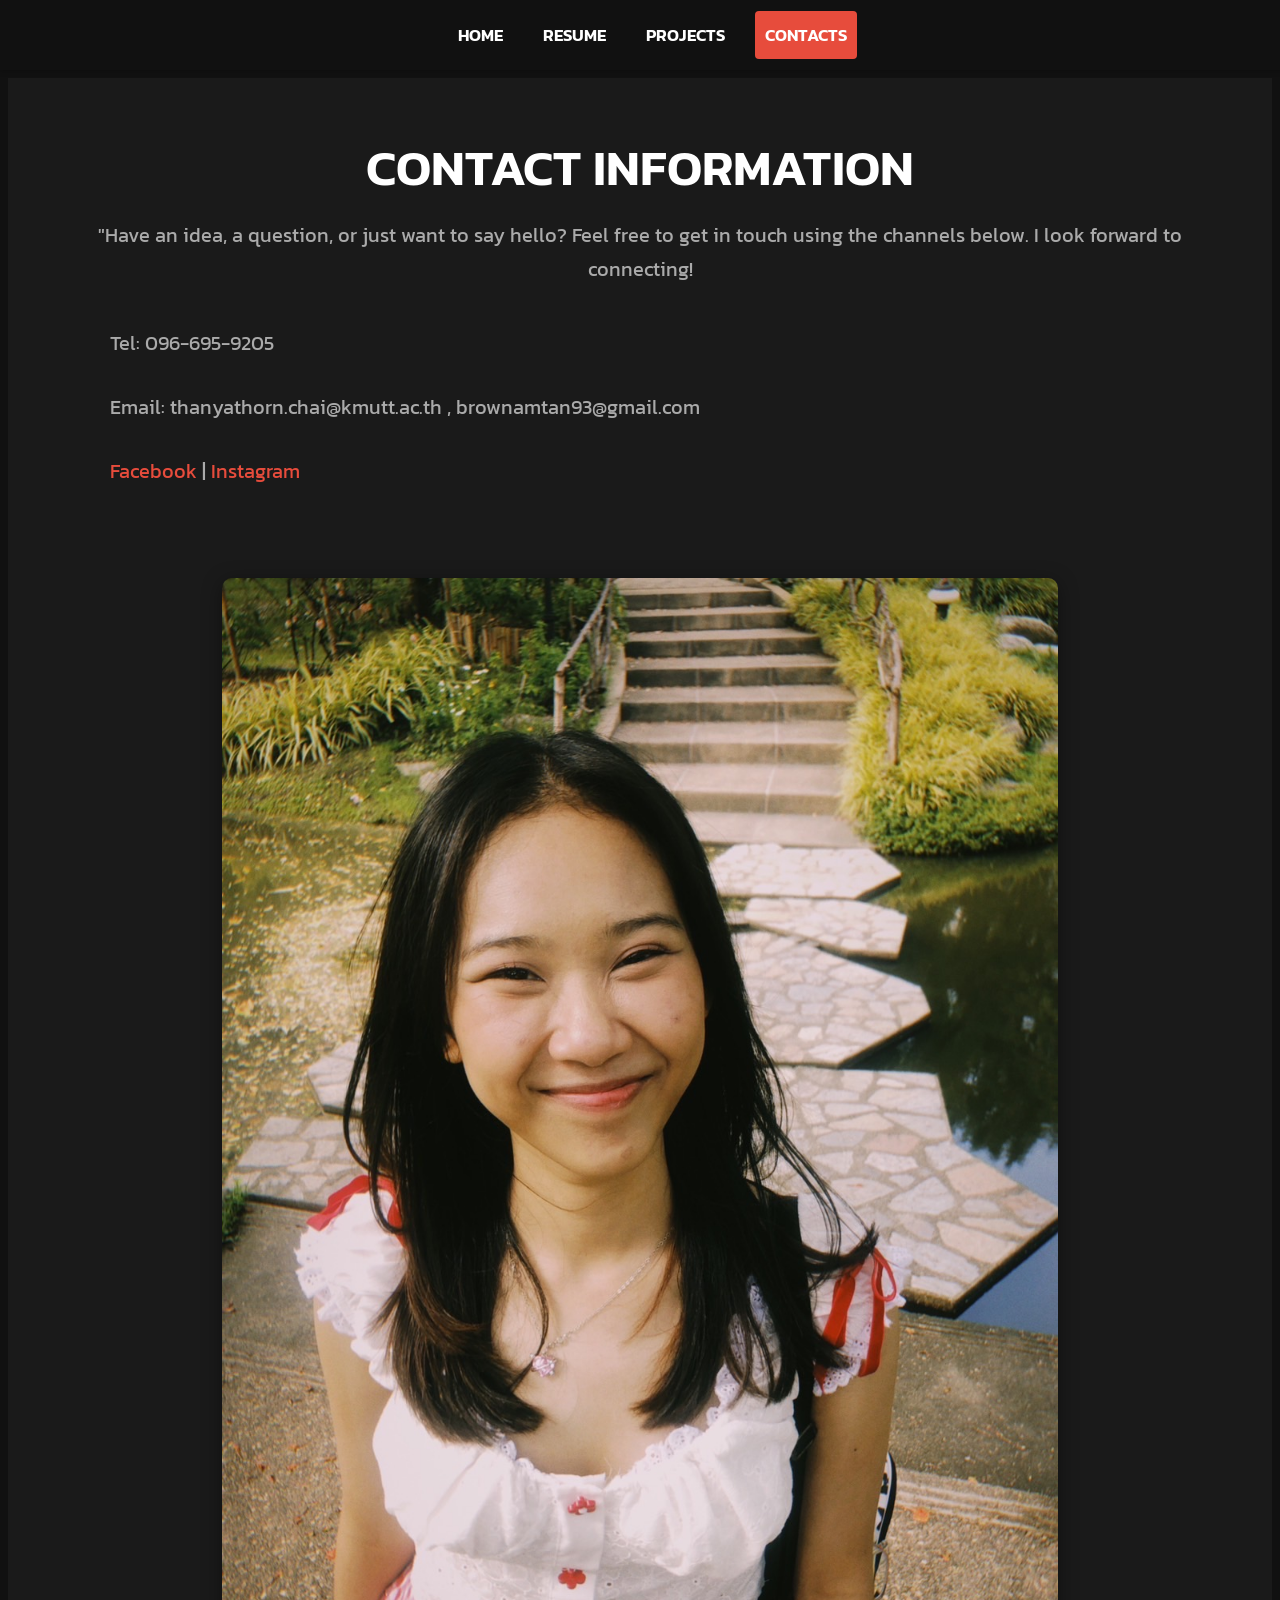
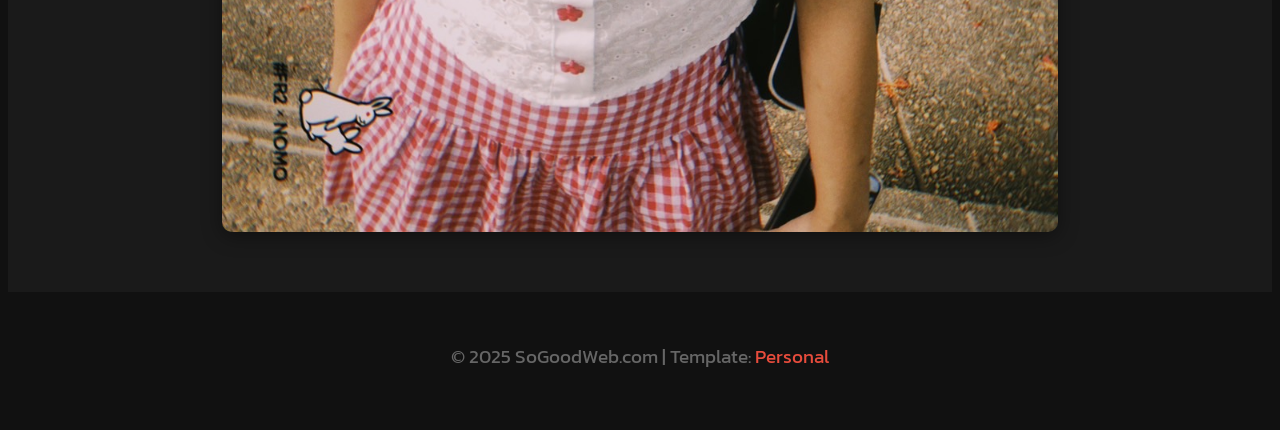
==== contacts.html @ 7aa53b17 "Add files via upload" ====
<!DOCTYPE html>
<html>
<head>
    <meta charset='utf-8'>
    <meta http-equiv='X-UA-Compatible' content='IE=edge'>
    <title>Contact Thanyathorn</title>
    <meta name='viewport' content='width=device-width, initial-scale=1'>
    <link rel='stylesheet' type='text/css' media='screen' href='main.css'>
    <link rel='stylesheet' href='fontawesome-all.min.css'>
    <script src="https://code.jquery.com/jquery-3.6.0.min.js"></script>
</head>
<body class="is-preload">
    <nav id="nav">
        <h1>MDT312 Web Program</h1>
        <ul>
            <li><a href="index.html">Home</a></li>
            <li><a href="index.html#resume-section">Resume</a></li>
            <li><a href="project.html">Projects</a></li>
            <li class="active"><a href="contacts.html">Contacts</a></li>
        </ul>
    </nav>
    
    <div id="wrapper">
        
        <div id="main" style="padding: 0;"> 
            <div class="contact-container">
                
                <div class="contact-info">
                    <h2>Contact Information</h2>
                    <p>"Have an idea, a question, or just want to say hello? Feel free to get in touch using the channels below. I look forward to connecting!</p>
                    <div class="contact-detail">
                        <i class="fas fa-phone-alt"></i>
                        <p>Tel: 096-695-9205</p>
                    </div>
                    <div class="contact-detail">
                        <i class="fas fa-envelope"></i>
                        <p>Email: thanyathorn.chai@kmutt.ac.th , brownamtan93@gmail.com</p>
                    </div>
                    <div class="contact-detail">
                        <i class="fas fa-link"></i>
                        <p>
                            <a href="https://www.facebook.com/thanyathorn.namtan/">Facebook</a> | 
                            <a href="https://www.instagram.com/tnyxck_nn/?hl=th">Instagram</a>
                        </p>
                    </div>
                </div>
                <div class="contact-form-area">
                    <img src="namtan1.JPG" alt="Thanyathorn Chaiyaphonthanakan Portrait">
                </div>
            </div>
        </div>
        
       <footer id="footer">
            <p>&copy; 2025 SoGoodWeb.com | Template: <a href="https://www.sogoodweb.com/Template/Detail/520" target="_blank">Personal</a></p>
        </footer>

    </div>
    <script src="main.js"></script>
</body>
</html>
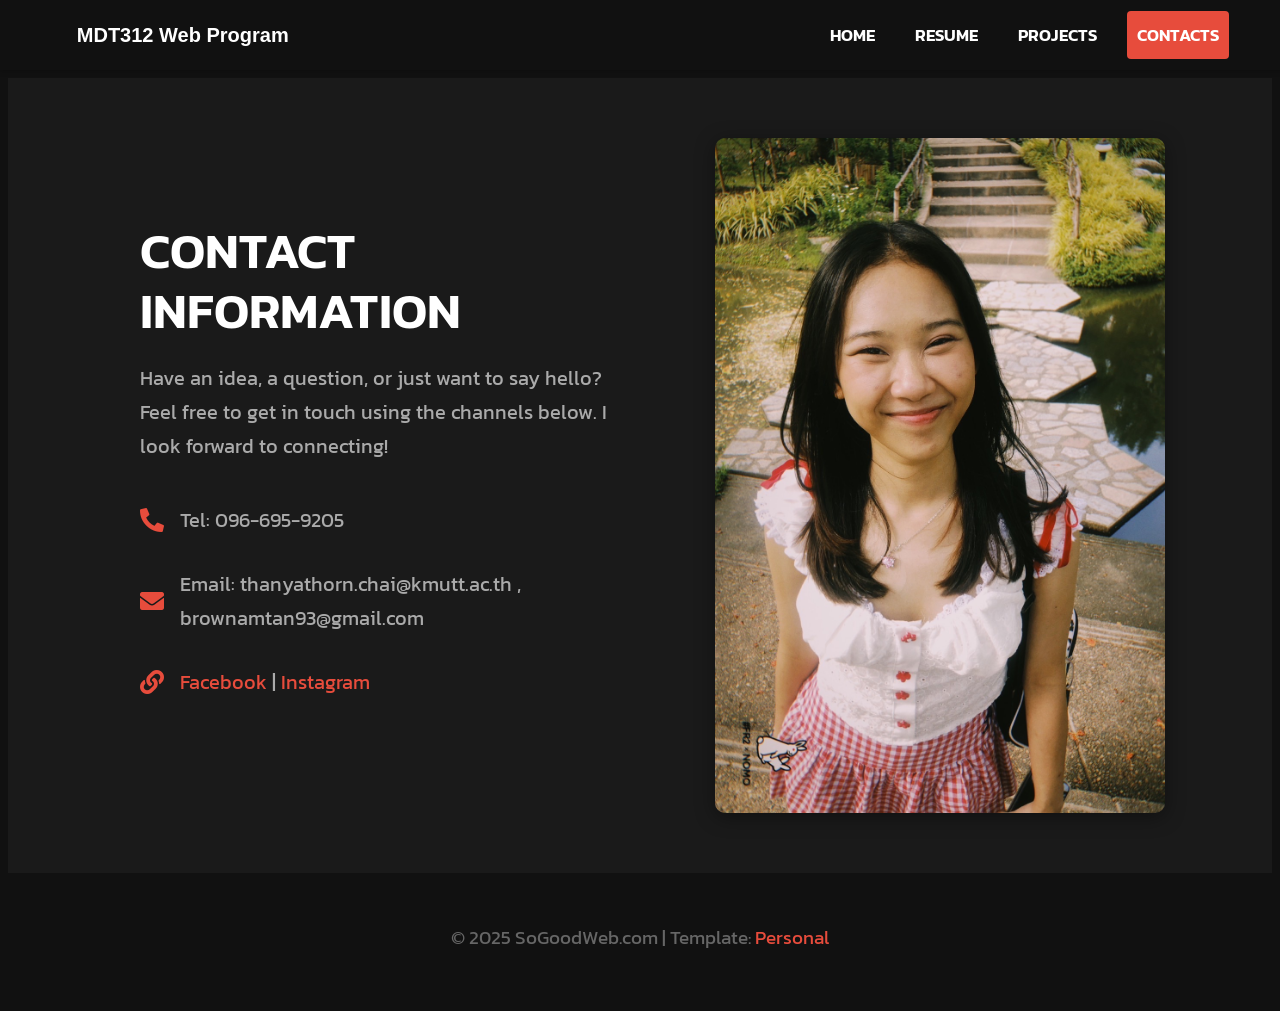
==== commit d9d70452: "Fix layout bugs and update the Home page - Load Font Awesome from cdnjs (fontawesome-all.min.css was" ====
--- a/contacts.html
+++ b/contacts.html
@@ -6,7 +6,7 @@
     <title>Contact Thanyathorn</title>
     <meta name='viewport' content='width=device-width, initial-scale=1'>
     <link rel='stylesheet' type='text/css' media='screen' href='main.css'>
-    <link rel='stylesheet' href='fontawesome-all.min.css'>
+    <link rel='stylesheet' href='https://cdnjs.cloudflare.com/ajax/libs/font-awesome/5.15.4/css/all.min.css'>
     <script src="https://code.jquery.com/jquery-3.6.0.min.js"></script>
 </head>
 <body class="is-preload">
@@ -27,7 +27,7 @@
                 
                 <div class="contact-info">
                     <h2>Contact Information</h2>
-                    <p>"Have an idea, a question, or just want to say hello? Feel free to get in touch using the channels below. I look forward to connecting!</p>
+                    <p>Have an idea, a question, or just want to say hello? Feel free to get in touch using the channels below. I look forward to connecting!</p>
                     <div class="contact-detail">
                         <i class="fas fa-phone-alt"></i>
                         <p>Tel: 096-695-9205</p>
--- a/main.css
+++ b/main.css
@@ -0,0 +1,373 @@
+/* main.css: Final Version with Contact Image Fix */
+@import url("https://fonts.googleapis.com/css2?family=Kanit:wght@300;400;600;700&display=swap");
+
+:root {
+    --primary-color: #e74c3c;
+    --accent-color: #f39c12;
+    --bg-dark-main: #1a1a1a;
+    --bg-dark-body: #111111;
+    --text-light: #ffffff;
+    --text-muted: #aaaaaa;
+    --nav-height: 70px;
+}
+
+/* Reset & Basic */
+html { box-sizing: border-box; font-size: 20px; }
+body {
+    line-height: 1.7;
+    font-family: 'Kanit', sans-serif;
+    color: var(--text-light);
+    background-color: var(--bg-dark-body);
+    padding-top: var(--nav-height);
+}
+a { color: var(--primary-color); text-decoration: none; transition: all 0.2s; }
+a:hover { color: var(--text-light); }
+h1, h2, h3, h4 {
+    font-family: 'Kanit', sans-serif;
+    font-weight: 600;
+    margin: 0 0 16px 0;
+    color: var(--text-light);
+}
+h1 { font-size: 44px; }
+h2 {
+    font-size: 32px;
+    border-bottom: none;
+    padding-bottom: 0;
+    text-transform: uppercase;
+}
+p { font-size: 19px; }
+
+/* Wrapper and Main Content Layout */
+#wrapper {
+    max-width: none;
+    margin: 0;
+    box-shadow: none;
+    background-color: var(--bg-dark-main);
+    min-height: calc(100vh - var(--nav-height));
+}
+#main {
+    padding: 40px 5%;
+    max-width: 1200px;
+    margin: 0 auto;
+    display: block;
+}
+
+/* --- Navigation Bar (slightly inward right alignment) --- */
+#nav {
+    background-color: var(--bg-dark-body);
+    color: var(--text-light);
+    position: fixed;
+    top: 0;
+    left: 0;
+    width: 100%;
+    z-index: 1000;
+    height: var(--nav-height);
+    box-shadow: 0 2px 5px rgba(0, 0, 0, 0.2);
+    display: flex;
+    align-items: center;
+    justify-content: space-between;
+    padding: 0 6%; /* เดิม 5% → เพิ่มนิดเดียว เพื่อขยับเข้ามา */
+}
+
+#nav h1 {
+    font-size: 20px;
+    font-weight: 700;
+    margin: 0;
+    flex-shrink: 0;
+}
+
+#nav ul {
+    list-style: none;
+    display: flex;
+    margin: 0;
+    padding: 0;
+    gap: 20px;
+    margin-right: 10%; /* ขยับเมนูจากขอบขวามานิดนึง */
+}
+#nav li { margin-left: 0; }
+#nav a {
+    display: block;
+    color: var(--text-light);
+    padding: 10px 10px;
+    text-transform: uppercase;
+    font-weight: 600;
+    border-radius: 4px;
+    font-size: 17px;
+    transition: background-color 0.2s, color 0.2s;
+}
+#nav li.active a {
+    background-color: var(--primary-color);
+    color: var(--text-light);
+}
+#nav a:hover:not(.active) {
+    background-color: rgba(231, 76, 60, 0.3);
+    color: var(--text-light);
+}
+
+/* Header Section */
+#header {
+    background-color: var(--bg-dark-main);
+    color: var(--text-light);
+    text-align: left;
+    min-height: calc(100vh - var(--nav-height));
+    box-sizing: border-box;
+    display: flex;
+    align-items: center;
+    justify-content: center;
+    position: relative;
+    overflow: hidden;
+    padding: 40px 5%;
+    max-width: 1200px;
+    margin: 0 auto;
+}
+.header-grid {
+    display: grid;
+    grid-template-columns: 40% 60%;
+    align-items: center;
+    width: 100%;
+}
+/* รูปโปรไฟล์ขนาดจริง 354x426 จำกัดความกว้างไว้ไม่ให้รูปแตก */
+.header-image {
+    width: 100%;
+    max-width: 380px;
+    aspect-ratio: 354 / 426;
+    margin: 0 auto;
+    overflow: hidden;
+    border-radius: 10px;
+    box-shadow: 0 4px 20px rgba(0,0,0,0.4);
+}
+.header-image img {
+    display: block;
+    width: 100%;
+    height: 100%;
+    object-fit: cover;
+}
+.header-content {
+    padding-left: 60px;
+    z-index: 10;
+}
+#header h1 { font-size: 60px; margin-bottom: 10px; }
+#header p { font-size: 24px; color: var(--text-muted); margin: 0 0 12px; }
+#header .header-internship {
+    display: inline-block;
+    font-size: 18px;
+    color: var(--text-light);
+    border: 1px solid var(--primary-color);
+    border-radius: 4px;
+    padding: 4px 12px;
+    margin-bottom: 20px;
+}
+.header-content > a { display: block; }
+#header .header-course { font-size: 16px; margin-top: 24px; }
+.highlight { color: var(--primary-color); }
+
+/* Resume Section */
+.resume-section {
+    margin-bottom: 60px;
+    background-color: var(--bg-dark-main);
+    padding: 40px 0;
+}
+.resume-section h2 { padding-bottom: 10px; }
+.resume-item {
+    padding: 16px 0;
+    border-bottom: 1px dashed #333333;
+}
+.resume-item h3 {
+    color: var(--primary-color);
+    font-size: 22px;
+    margin-bottom: 4px;
+}
+.resume-item p {
+    margin: 4px 0;
+    font-size: 18px;
+    color: var(--text-muted);
+}
+.resume-item h4 {
+    font-size: 20px;
+    margin: 12px 0 2px;
+}
+.resume-item strong {
+    color: var(--text-light);
+    font-weight: 600;
+}
+.resume-item .resume-meta {
+    color: var(--accent-color);
+    font-size: 16px;
+}
+.resume-item ul {
+    margin: 8px 0 0;
+    padding-left: 22px;
+    color: var(--text-muted);
+    font-size: 18px;
+}
+.resume-item li { margin: 4px 0; }
+.resume-entry + .resume-entry { margin-top: 20px; }
+
+/* Project Page */
+#main[style*="display: flex"] {
+    display: flex;
+    justify-content: space-between;
+}
+.project-content {
+    flex: 1;
+    max-width: 70%;
+    padding-right: 60px;
+}
+.project-sidebar {
+    width: 30%;
+    padding-left: 20px;
+}
+.project-post {
+    margin-bottom: 60px;
+}
+.project-post h3 {
+    font-size: 30px;
+    color: var(--text-light);
+    margin-top: 20px;
+    margin-bottom: 10px;
+}
+.project-post img {
+    width: 100%;
+    height: auto;
+    display: block;
+    margin: 20px 0 30px 0;
+    border-radius: 4px;
+}
+.project-sidebar ul {
+    list-style: none;
+    padding: 0;
+    margin: 0;
+}
+.project-sidebar li {
+    padding: 10px 0;
+    border-bottom: 1px solid #333333;
+    font-size: 18px;
+}
+.project-sidebar a {
+    color: var(--text-muted);
+}
+.project-sidebar a:hover {
+    color: var(--primary-color);
+}
+
+/* CONTACTS PAGE STYLES (Fixed image overflow) */
+.contact-container {
+    display: flex;
+    align-items: center;
+    justify-content: center;
+    min-height: calc(100vh - var(--nav-height) - 50px);
+    background-color: var(--bg-dark-main);
+    padding: 60px 5%;
+    box-sizing: border-box;
+    gap: 40px;
+}
+.contact-info {
+    flex: 1;
+    padding: 40px;
+    max-width: 50%;
+}
+.contact-info h2 {
+    font-size: 50px;
+    line-height: 1.2;
+    margin-bottom: 10px;
+    color: var(--text-light);
+}
+.contact-info p {
+    color: var(--text-muted);
+    margin-bottom: 40px;
+    font-size: 20px;
+}
+.contact-detail {
+    margin: 30px 0;
+    display: flex;
+    align-items: center;
+    color: var(--text-light);
+}
+.contact-detail i {
+    color: var(--primary-color);
+    font-size: 24px;
+    width: 25px;
+    flex-shrink: 0;
+    margin-right: 15px;
+}
+.contact-detail p { margin: 0; }
+
+.contact-form-area {
+    flex: 1;
+    max-width: 45%;
+    display: flex;
+    align-items: center;
+    justify-content: center;
+}
+.contact-form-area img {
+    width: 100%;
+    max-width: 450px;
+    height: auto;
+    border-radius: 10px;
+    object-fit: cover;
+    box-shadow: 0 4px 20px rgba(0,0,0,0.4);
+}
+
+/* Footer */
+#footer {
+    background-color: var(--bg-dark-body);
+    color: #666666;
+    padding: 30px;
+    text-align: center;
+    font-size: 18px;
+    margin-top: 0;
+}
+#footer a { color: var(--primary-color); }
+
+/* Header Contact Info */
+.header-contact-info {
+    padding-bottom: 30px;
+    margin-bottom: 40px;
+    border-bottom: 1px dashed #333333;
+}
+.header-contact-info p {
+    font-size: 18px;
+    color: var(--text-muted);
+    margin: 4px 0;
+}
+
+/* Mobile Adjustments */
+@media screen and (max-width: 1024px) {
+    .header-grid { grid-template-columns: 1fr; }
+    .header-image { max-width: 300px; }
+    .header-content {
+        padding: 40px 0 20px;
+        text-align: center;
+    }
+    #header h1 { font-size: 50px; }
+    #nav { justify-content: center; }
+    #nav h1 { display: none; }
+
+    #main[style*="display: flex"] {
+        flex-direction: column;
+        padding: 20px;
+    }
+    .project-content { max-width: 100%; padding-right: 0; }
+    .project-sidebar { width: 100%; padding-left: 0; margin-top: 40px; }
+
+    /* Mobile Contacts Layout */
+    .contact-container {
+        flex-direction: column;
+        padding: 40px 20px;
+        gap: 20px;
+    }
+    .contact-info, .contact-form-area {
+        max-width: 100%;
+        padding: 20px 10px;
+        text-align: center;
+    }
+    .contact-form-area img {
+        max-width: 80%;
+        height: auto;
+    }
+}
+@media screen and (max-width: 600px) {
+    #nav ul { justify-content: space-around; width: 100%; }
+    #nav li { margin: 0; }
+    #nav a { padding: 8px; font-size: 15px; }
+}
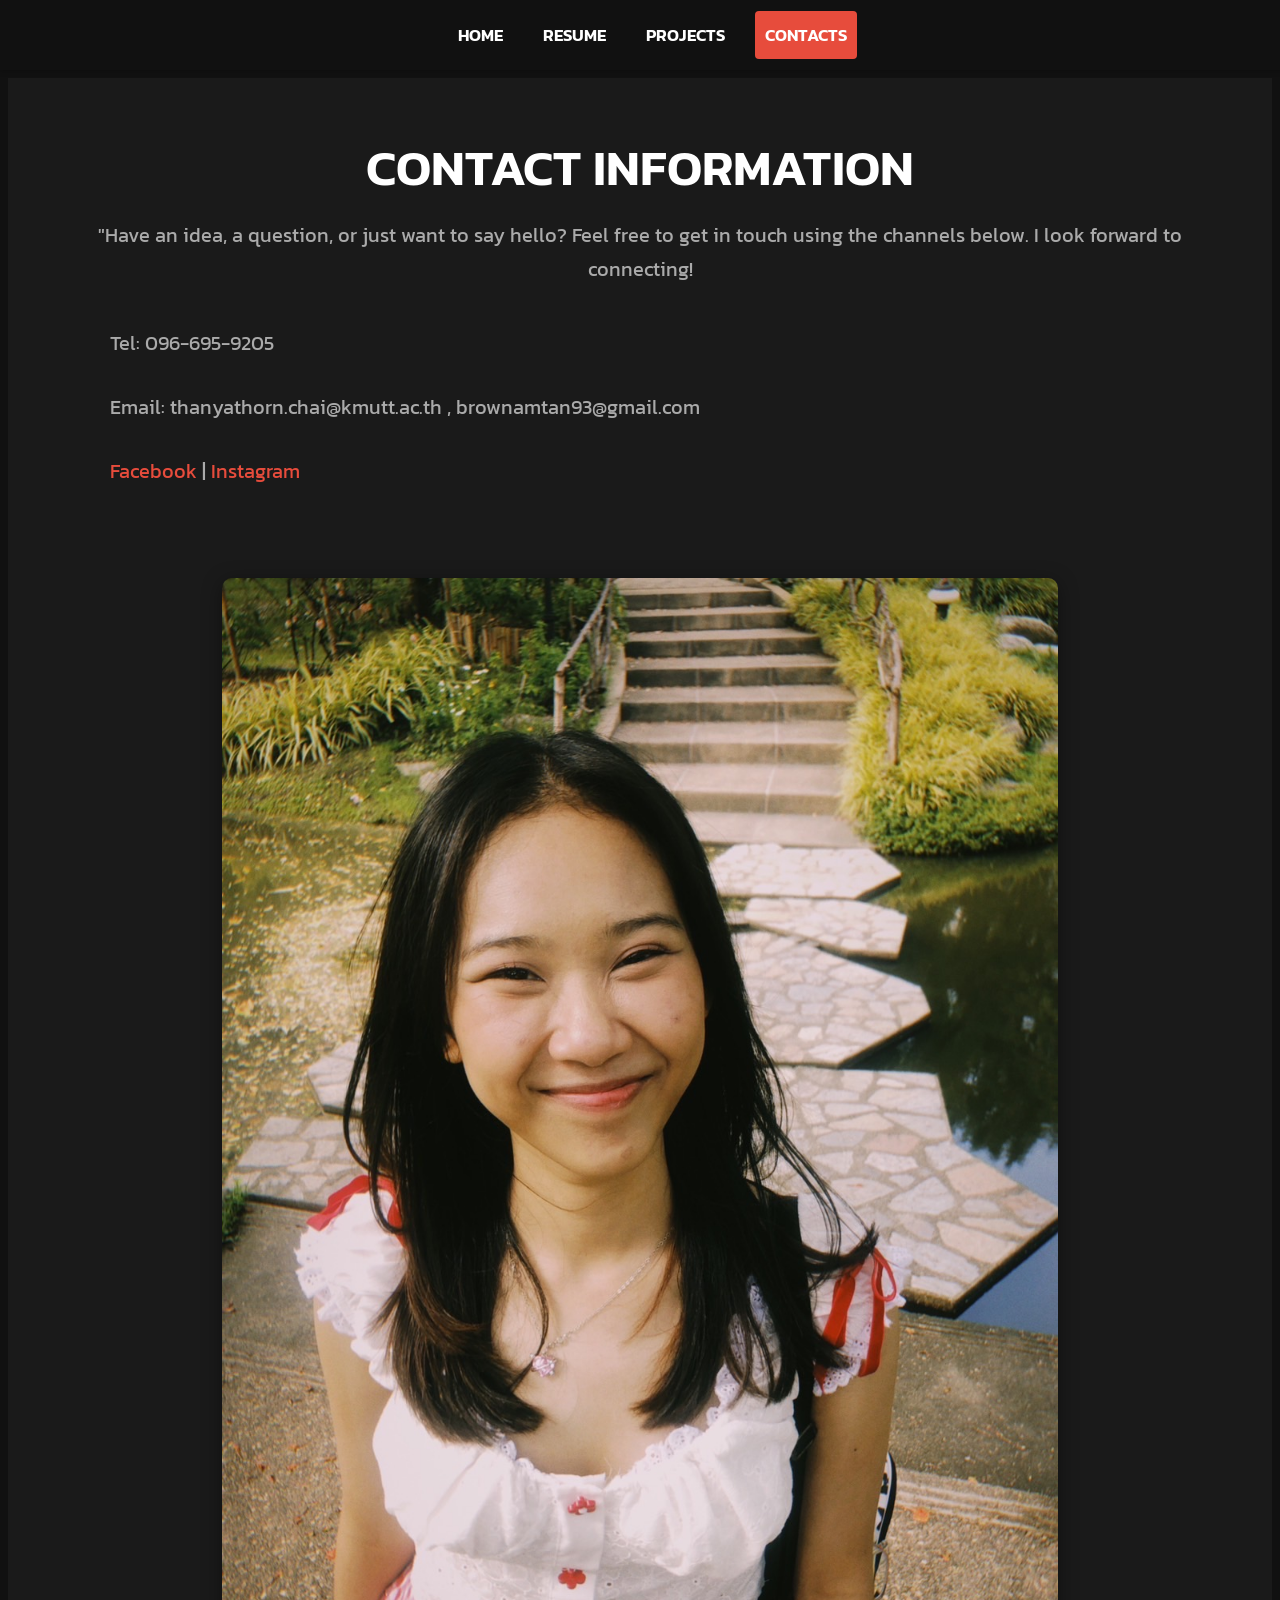
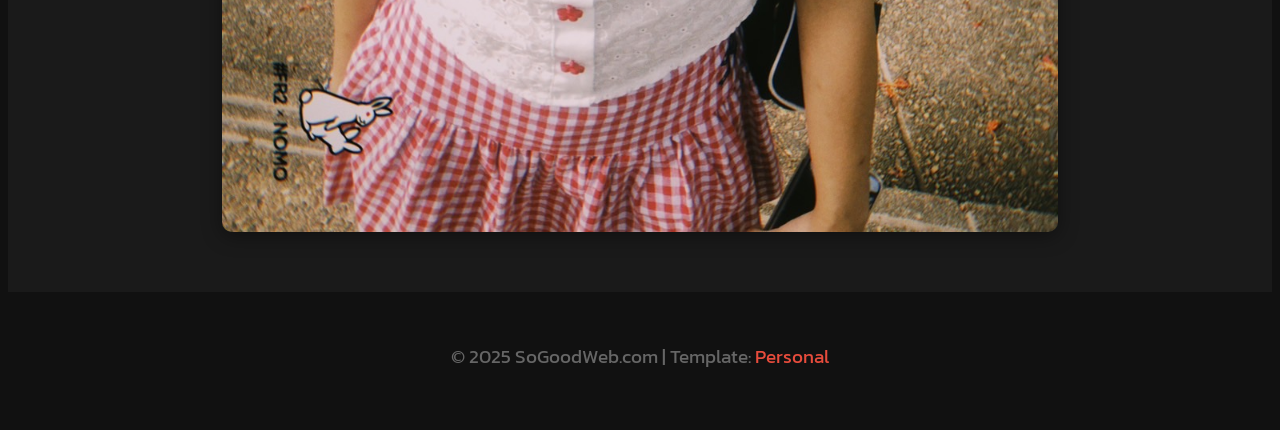
==== commit 9427ff58: "Restore the MDT312 course version of the portfolio Reverts d9d7045 so the site matches the version s" ====
--- a/contacts.html
+++ b/contacts.html
@@ -6,7 +6,7 @@
     <title>Contact Thanyathorn</title>
     <meta name='viewport' content='width=device-width, initial-scale=1'>
     <link rel='stylesheet' type='text/css' media='screen' href='main.css'>
-    <link rel='stylesheet' href='https://cdnjs.cloudflare.com/ajax/libs/font-awesome/5.15.4/css/all.min.css'>
+    <link rel='stylesheet' href='fontawesome-all.min.css'>
     <script src="https://code.jquery.com/jquery-3.6.0.min.js"></script>
 </head>
 <body class="is-preload">
@@ -27,7 +27,7 @@
                 
                 <div class="contact-info">
                     <h2>Contact Information</h2>
-                    <p>Have an idea, a question, or just want to say hello? Feel free to get in touch using the channels below. I look forward to connecting!</p>
+                    <p>"Have an idea, a question, or just want to say hello? Feel free to get in touch using the channels below. I look forward to connecting!</p>
                     <div class="contact-detail">
                         <i class="fas fa-phone-alt"></i>
                         <p>Tel: 096-695-9205</p>
